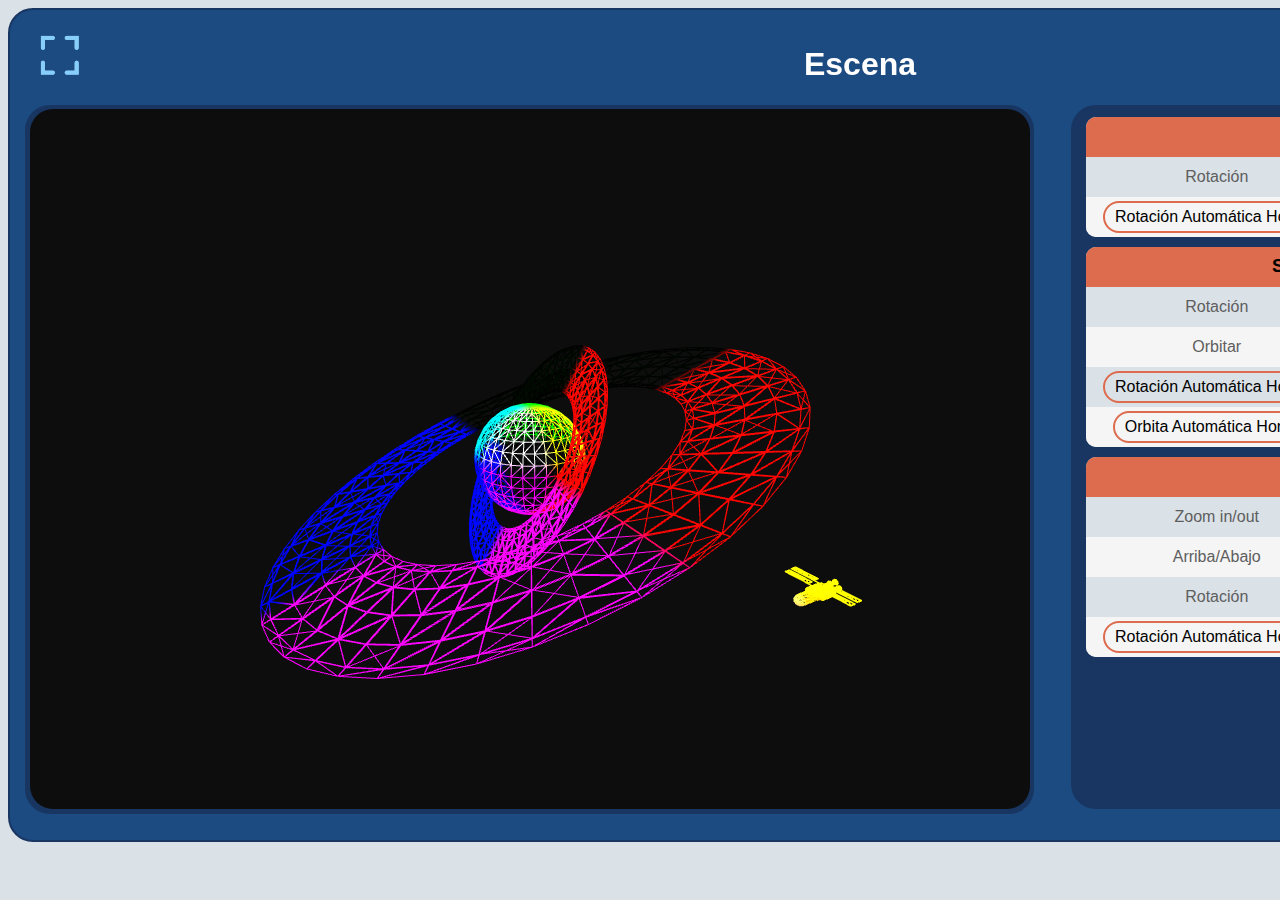
==== 02-loaderobj/index.html @ d5d46bd9 "Add files via upload" ====
<!DOCTYPE html>
<html lang="en">
<head>
	<meta charset="UTF-8">
	<title>Proyecto 1 Computacion Grafica</title>
	<!--<script src="https://ajax.googleapis.com/ajax/libs/jquery/3.3.1/jquery.min.js"></script>-->
	<script src="../99-common/glmatrix/gl-matrix-min.js"></script>
	<script src="../99-common/VertexAttributeInfo.js"></script>
	<script src="../99-common/VAOHelper.js"></script>
	<script src="../99-common/ShaderProgramHelper.js"></script>
	<script src="../99-common/Utils.js"></script>
	<script src="../99-common/OBJParser.js"></script>
	<script src="sphericalCamera.js"></script>
	<script src="files/shaders/vertex.glsl"></script>
	<script src="files/shaders/fragment.glsl"></script>
	<script src="../Modelos/satelite.js"></script>
	<script src="../Modelos/planetaOriginal.js"></script>
	<script src="../Modelos/planeta.js"></script>
	<script src="../Modelos/anillo1.js"></script>
	<script src="../Modelos/anillo2.js"></script>
	<script src="js/controls.js"></script>
	<script src="js/app.js"></script>
	<LINK REL=StyleSheet HREF="style.css" TYPE="text/css" MEDIA=screen>
</head>
<body onload='onLoad();onRender();'>
	<div id='myDiv'>
		<button style="float:left; border : none;" onclick="launchFullScreen(document.documentElement);"><img src="../images/Full Screen_50px.png" ></button>
		<h1>Escena</h1>
		<div id='canvasDiv'>
			<canvas id='webglCanvas' width = "1000" height = "700">
			</canvas>
		</div>
		<div id='controlDiv'>
			<table id='myTable'>
				<tr id='myTableRow'>
					<th colspan="2">Planeta Central</th>
				</tr>
				<tr>
					<td>Rotación</td> 
					<td>
						<input id="slider1" type="range" min="-360" max="360" value="0" class="slider" oninput="onSliderRotationPlanet(this);">
						<input type="text" id="textInput1" value="0" onchange="setNewValue(1,this.value)">
						
					</td>
				</tr>
				<tr>
				 <td colspan="1"><button onclick="animateObject(7);">Rotación Automática Horario</button></td>
				 <td colspan="1"><button onclick="animateObject(0);">Rotación Automática Antihorario</button></td>
				</tr>
			</table>
			<table id='myTable'>
				<tr id='myTableRow'>
					<th colspan="2">Satélite orbitando</th>
				</tr>
				<tr>
					<td>Rotación</td>
					<td>
						<input id="slider2" type="range" min="-360" max="360" value="0" class="slider"  oninput="onSliderRotationSatellite(this);">
						<input type="text"  id="textInput2" value="0" onchange="setNewValue(2,this.value)">
					</td>
				</tr>
				<tr>
					<td>Orbitar</td>
					<td>
						<input id="slider3" type="range" min="-360" max="360" value="0" class="slider" oninput="onSliderRotationSatellitePlanet(this);">
						<input type="text" id="textInput3" value="0" onchange="setNewValue(3,this.value)">
					</td>
				</tr>
				<tr>
					<td><button onclick="animateObject(1);">Rotación Automática Horario</button></td>
					<td><button onclick="animateObject(8);">Rotación Automática Antihorario</button></td>
				</tr>	
				<tr>
					<td><button onclick="animateObject(2);">Orbita Automática Horario</button></td>
					<td><button onclick="animateObject(9);">Orbita Automática Antihorario</button></td>
				</tr>
			</table>
			<table id='myTable'>
				<tr id='myTableRow'>
					<th colspan="3">Cámara</th>
				</tr>
				

				<tr>
					<td>Zoom in/out</td>
					<td>
						<input id="slider4" type="range" min="0" max="90" value="20" class="slider" oninput="onSliderZoomCamera(this);">
						<input type="text" id="textInput4" value="20" onchange="setNewValue(4,this.value)">
					</td>
				</tr>
				
				<tr>
					<td>Arriba/Abajo</td>
					<td>
						<input id="slider5" type="range" min="0" max="360" value="18" class="slider" oninput="onSliderUpDownCamera(this);" >
						<input type="text" id="textInput5" value="18" onchange="setNewValue(5,this.value)">
					</td>
				</tr>
				
				<tr>
					<td>Rotación</td>
					<td>
						<input id="slider6" type="range" min="0" max="360" value="297" class="slider" oninput="onSliderRotationCamera(this);"> 
						<input type="text" id="textInput6" value="297" onchange="setNewValue(6,this.value)">
					</td>
					
				</tr>
				<tr >
					<td><button onclick="animateObject(6);">Rotación Automática Horario</button></td>
					<td><button onclick="animateObject(5);">Rotación Automática Antihorario</button></td>
				</tr>
				
				
			</table>
			<button style="color:white" onclick="resetScene();">Reset</button>
			
		</div>
	</div>

</body>
</html>
---- 02-loaderobj/style.css ----
body{
	background-color : #dae1e7;
	font-family : Helvetica;
}

/**Codigo de modificacion para el div general*/
#myDiv{
	background-color : #1c4b82;
	width : 1600px;
	height : 800px;
	margin : auto;
	border-radius : 25px;
	border : 2px solid #183661;
	padding : 15px;
	color : white;
	text-align : center;
}

/**Div con controles*/
#controlDiv{
	background-color : #183661;
	width : 550px;
	height : 700px;
	float : right;
	border-radius : 25px;
	border : 2px solid #183661;
}

/**Div con canvas*/
#canvasDiv{
	background-color : #183661;
    width : 1005px;
	height : 705px;
	float : left;
	border-radius : 25px;
	border : 2px solid #183661;
}

/**Modificaciones de la tabla (General)*/
#myTable{
	color : #5e5e5e;
	background-color : #dae1e7;
	width : 525px;
	margin-top : 10px;
	margin-bottom : 10px;
	margin-right : auto;
	margin-left : auto;	
	border-collapse : collapse;
	border-radius : 10px;
	overflow : hidden;
	font-family : Helvetica;
	
}

/**Modificaciones de los headers de la tabla*/
#myTableRow{
	background-color : #dd6b4d;
	font-size : 18px;
	color : black;
}

/*Modificaciones de todas las filas de la tabla (Menos los headers)*/
tr{
	height : 40px;	
}

/*Modificacion del tamaño de columna*/
td{
	width : 50%;
}

/**Modificaciones de todas las filas impares de la tabla*/
tbody tr:nth-child(odd) {
  background-color : #f5f5f5;
}

#webglCanvas{
	width : 1000px;
	height : 700px;
	border : 2px solid #183661;
	border-radius : 25px;    
	margin : auto;
}

/**Modificaciones a los botones*/
button {
  background-color : rgba(0,0,0,0);
  border: 2px solid #dd6b4d;
  border-radius : 25px;
  padding: 5px 10px;
  text-align: center;
  font-size: 16px;
  transition-duration: 0.4s;
}

/**Modificaciones cuando pongo el mouse encima del boton*/
button:hover {
  background-color: #dd6b4d;
  color: white;
}

/* Modificacion de los range slider*/
.slider {
  -webkit-appearance: none; 
  appearance: none;
  width: 200px; 
  height: 5px; 
  background: #1c4b82; 
  outline: none; 
  opacity: 0.7; 
  -webkit-transition: .2s; 
  transition: opacity .2s;
}

/* Modificaciones cuando pongo el mouse encima del range slider*/
.slider:hover {
  opacity: 1;
}

/* Modificaciones del manejador en chrome, safari, etc */
.slider::-webkit-slider-thumb {
  -webkit-appearance: none; 
  appearance: none;
  width: 15px; 
  height: 15px;
  border : 2px solid gray;
  border-radius : 20px;
  background: white;
}

/*Modificador del manejador en firefox*/
.slider::-moz-range-thumb {
  width: 11px; 
  height: 11px; 
  border : 2px solid gray;
  border-radius : 20px;
  background: white; 
}

input[type=text]{
	background-color : white;
	border-radius : 10px;
	border : 2px solid gray;
	margin-left:5px; width: 30px;
	text-align : center;
	
}
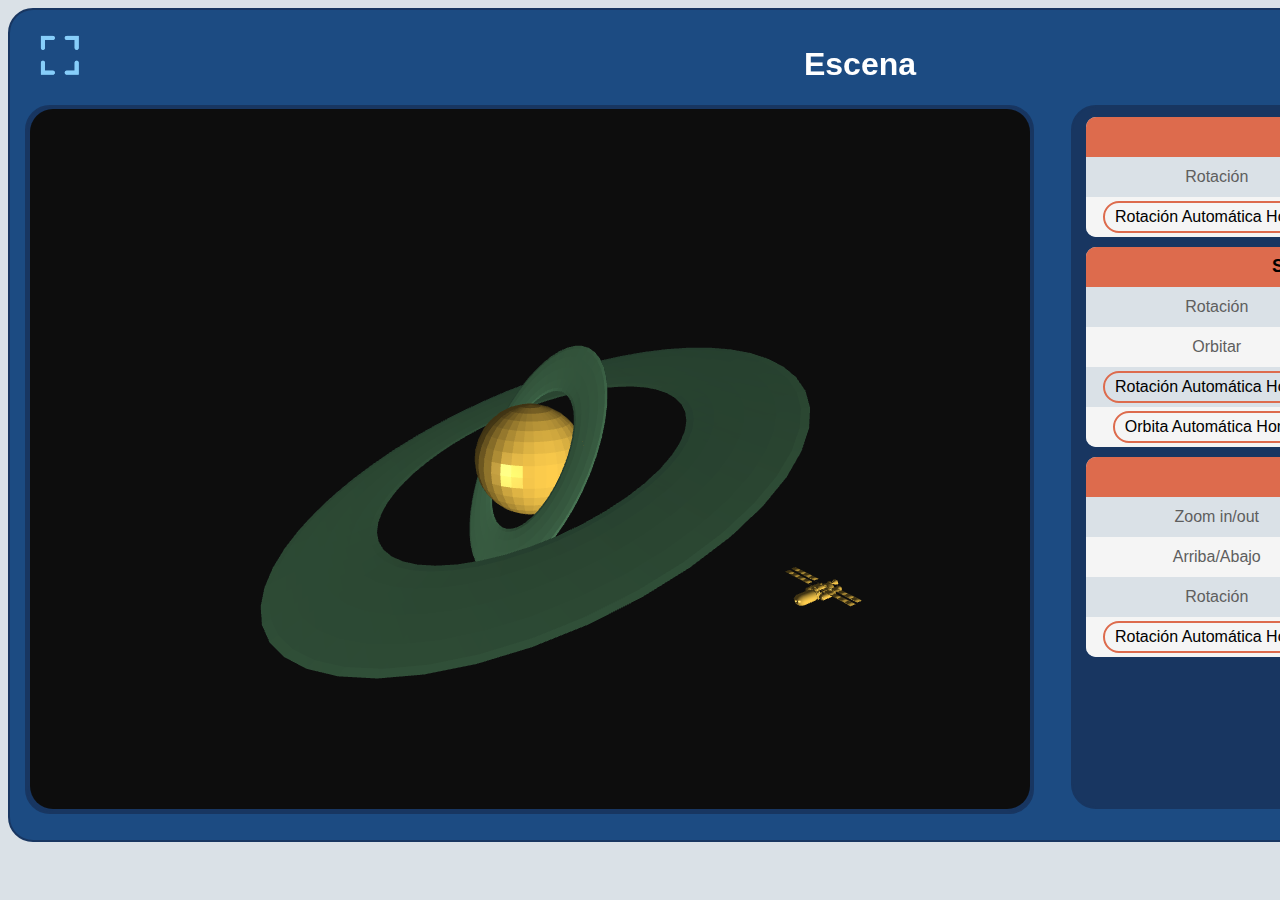
==== commit 1e01e8bc: "Comenzando a agregar iluminacion y sombreado" ====
--- a/02-loaderobj/index.html
+++ b/02-loaderobj/index.html
@@ -19,7 +19,11 @@
 	<script src="../Modelos/anillo1.js"></script>
 	<script src="../Modelos/anillo2.js"></script>
 	<script src="js/controls.js"></script>
+	<script src="js/Material.js"></script>
+	<script src="js/Object.js"></script>
+	<script src="js/Light.js"></script>
 	<script src="js/app.js"></script>
+
 	<LINK REL=StyleSheet HREF="style.css" TYPE="text/css" MEDIA=screen>
 </head>
 <body onload='onLoad();onRender();'>
@@ -36,11 +40,11 @@
 					<th colspan="2">Planeta Central</th>
 				</tr>
 				<tr>
-					<td>Rotación</td> 
+					<td>Rotación</td>
 					<td>
 						<input id="slider1" type="range" min="-360" max="360" value="0" class="slider" oninput="onSliderRotationPlanet(this);">
 						<input type="text" id="textInput1" value="0" onchange="setNewValue(1,this.value)">
-						
+
 					</td>
 				</tr>
 				<tr>
@@ -69,7 +73,7 @@
 				<tr>
 					<td><button onclick="animateObject(1);">Rotación Automática Horario</button></td>
 					<td><button onclick="animateObject(8);">Rotación Automática Antihorario</button></td>
-				</tr>	
+				</tr>
 				<tr>
 					<td><button onclick="animateObject(2);">Orbita Automática Horario</button></td>
 					<td><button onclick="animateObject(9);">Orbita Automática Antihorario</button></td>
@@ -79,7 +83,7 @@
 				<tr id='myTableRow'>
 					<th colspan="3">Cámara</th>
 				</tr>
-				
+
 
 				<tr>
 					<td>Zoom in/out</td>
@@ -88,7 +92,7 @@
 						<input type="text" id="textInput4" value="20" onchange="setNewValue(4,this.value)">
 					</td>
 				</tr>
-				
+
 				<tr>
 					<td>Arriba/Abajo</td>
 					<td>
@@ -96,24 +100,24 @@
 						<input type="text" id="textInput5" value="18" onchange="setNewValue(5,this.value)">
 					</td>
 				</tr>
-				
+
 				<tr>
 					<td>Rotación</td>
 					<td>
-						<input id="slider6" type="range" min="0" max="360" value="297" class="slider" oninput="onSliderRotationCamera(this);"> 
+						<input id="slider6" type="range" min="0" max="360" value="297" class="slider" oninput="onSliderRotationCamera(this);">
 						<input type="text" id="textInput6" value="297" onchange="setNewValue(6,this.value)">
 					</td>
-					
+
 				</tr>
 				<tr >
 					<td><button onclick="animateObject(6);">Rotación Automática Horario</button></td>
 					<td><button onclick="animateObject(5);">Rotación Automática Antihorario</button></td>
 				</tr>
-				
-				
+
+
 			</table>
 			<button style="color:white" onclick="resetScene();">Reset</button>
-			
+
 		</div>
 	</div>
 
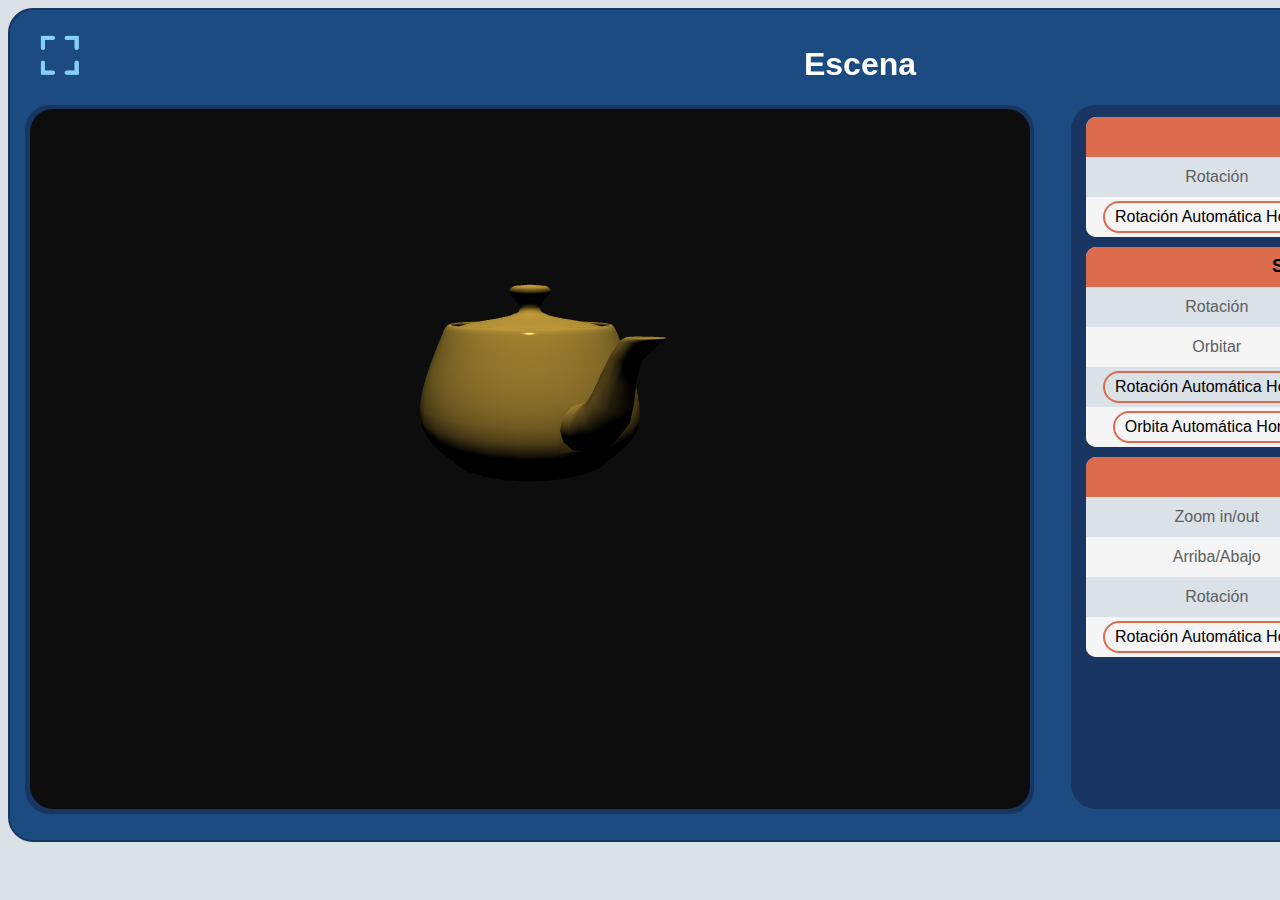
==== commit 56071e3f: "Cambios boludos" ====
--- a/02-loaderobj/index.html
+++ b/02-loaderobj/index.html
@@ -18,6 +18,8 @@
 	<script src="../Modelos/planeta.js"></script>
 	<script src="../Modelos/anillo1.js"></script>
 	<script src="../Modelos/anillo2.js"></script>
+	<script src="../Modelos/teapot.obj.js"></script>
+	<script src="../Modelos/veyron.js"></script>
 	<script src="js/controls.js"></script>
 	<script src="js/Material.js"></script>
 	<script src="js/Object.js"></script>
